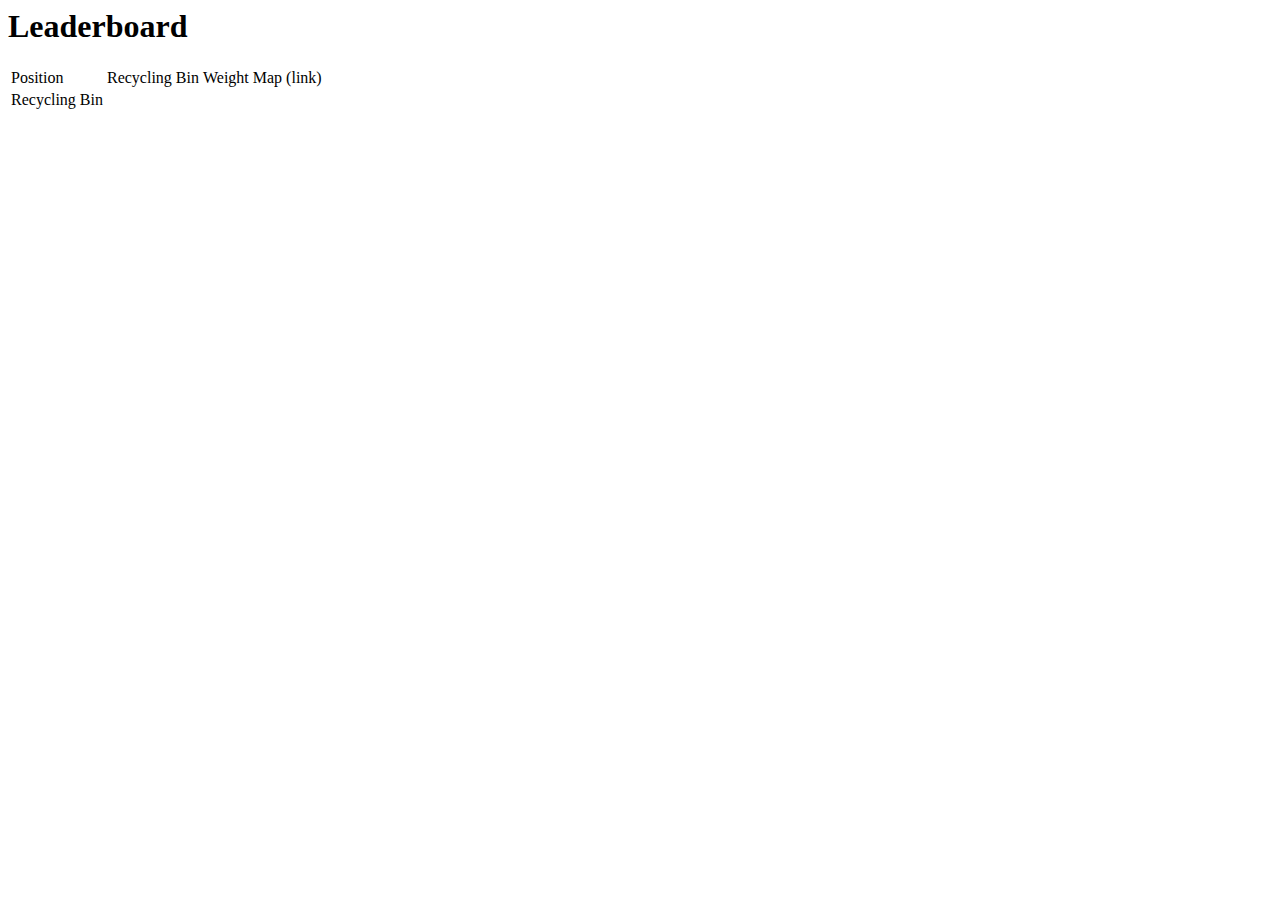
==== frontend/index.html @ 9b9af1f5 "Create frontend files" ====
<html>
<head>
    <title>Leaderboard | CampusConserve</title>
</head>
    
<body>
    <h1>Leaderboard</h1>
    <table>
        <tr>
            <td>Position</td>
            <td>Recycling Bin</td>
            <td>Weight</td>
            <td>Map (link)</td>
        </tr>
        <tr>
            <td>Recycling Bin</td>
        </tr>
    </table>
</body>
</html>
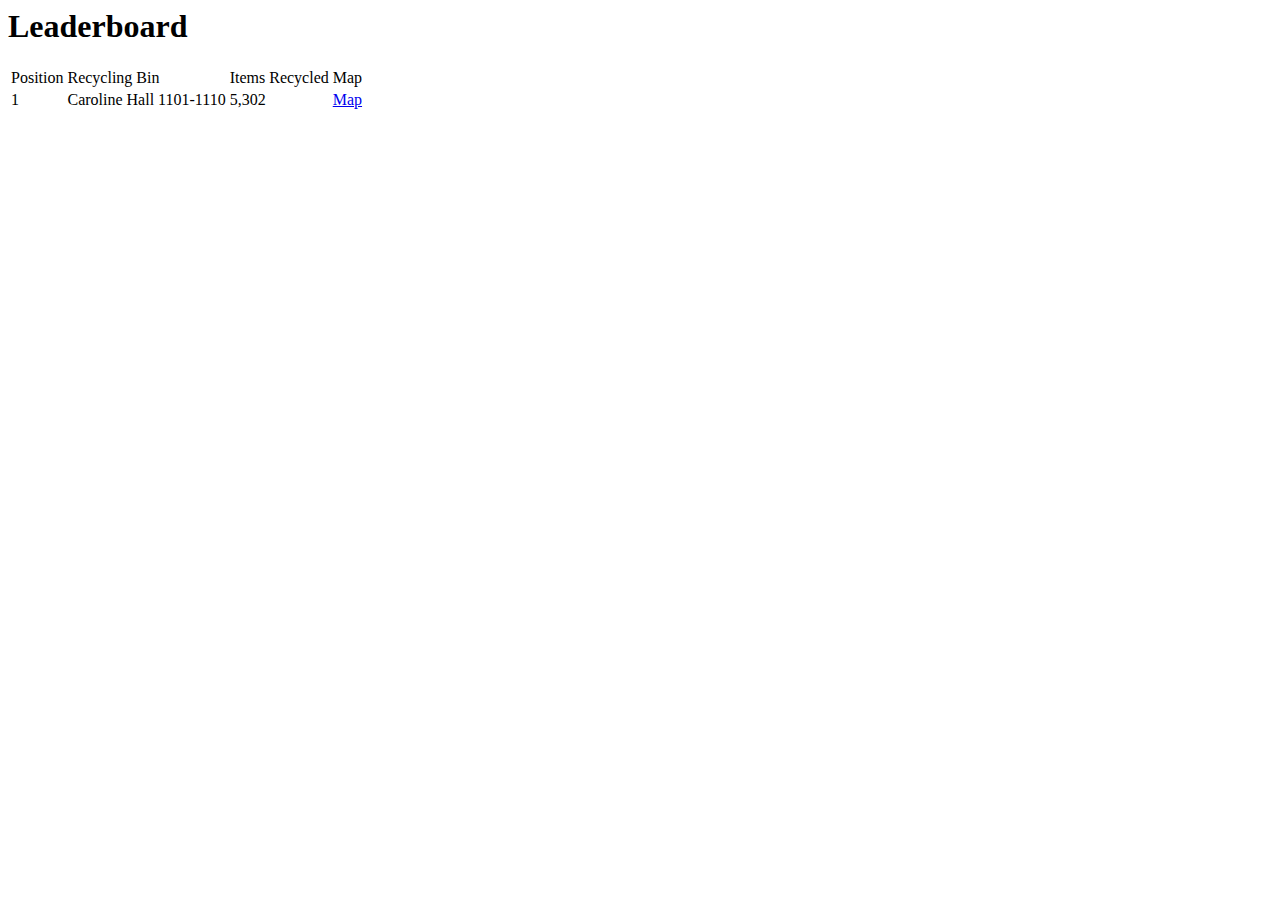
==== commit 9c390c6d: "Updated leaderboard webpage" ====
--- a/frontend/index.html
+++ b/frontend/index.html
@@ -1,20 +1,27 @@
 <html>
 <head>
     <title>Leaderboard | CampusConserve</title>
+    <link rel="stylesheet" type="text/css" href="stylesheet.css"  />
+    <link href="https://fonts.googleapis.com/css?family=Open+Sans:400,700" rel="stylesheet">
 </head>
-    
+
 <body>
-    <h1>Leaderboard</h1>
-    <table>
-        <tr>
-            <td>Position</td>
-            <td>Recycling Bin</td>
-            <td>Weight</td>
-            <td>Map (link)</td>
-        </tr>
-        <tr>
-            <td>Recycling Bin</td>
-        </tr>
-    </table>
+    <div class="leaderboard-wrapper">
+        <h1 class="leaderboard-title">Leaderboard</h1>
+        <table class="leaderboard">
+            <tr class="leaderboard__header">
+                <td>Position</td>
+                <td>Recycling Bin</td>
+                <td>Items Recycled</td>
+                <td>Map</td>
+            </tr>
+            <tr class="leaderboard__item">
+                <td>1</td>
+                <td>Caroline Hall 1101-1110</td>
+                <td>5,302</td>
+                <td><a href="#">Map</a></td>
+            </tr>
+        </table>
+    </div>
 </body>
-</html>+</html>
--- a/frontend/stylesheet.css
+++ b/frontend/stylesheet.css
@@ -0,0 +1 @@
+.class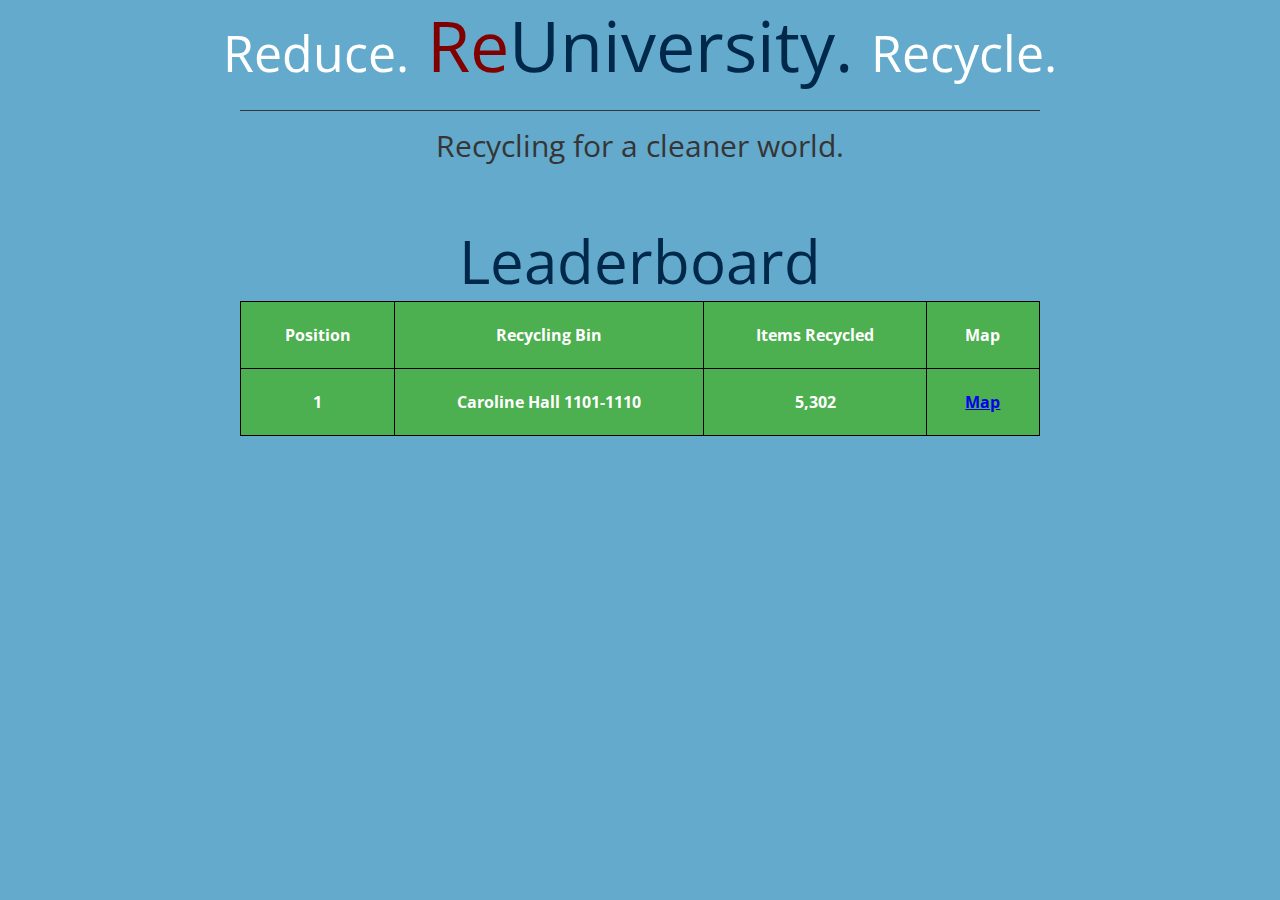
==== commit f71ffbc7: "Add header, change colors" ====
--- a/frontend/index.html
+++ b/frontend/index.html
@@ -6,6 +6,15 @@
 </head>
 
 <body>
+    <header class="header">
+        <h1 class="header--title"><span class="title--weak">
+            Reduce.</span> <span class="title--re">Re</span>University. <span class="title--weak">Recycle.</span>
+        </h1>
+        <div class="header--separator"></div>
+        <p class="header--tagline">
+            Recycling for a cleaner world.
+        </p>
+    </header>
     <div class="leaderboard-wrapper">
         <h1 class="leaderboard-title">Leaderboard</h1>
         <table class="leaderboard">
--- a/frontend/stylesheet.css
+++ b/frontend/stylesheet.css
@@ -1 +1,96 @@
-.class+/* http://meyerweb.com/eric/tools/css/reset/
+   v2.0 | 20110126
+   License: none (public domain)
+*/
+html, body, div, span, applet, object, iframe,
+h1, h2, h3, h4, h5, h6, p, blockquote, pre,
+a, abbr, acronym, address, big, cite, code,
+del, dfn, em, img, ins, kbd, q, s, samp,
+small, strike, strong, sub, sup, tt, var,
+b, u, i, center,
+dl, dt, dd, ol, ul, li,
+fieldset, form, label, legend,
+table, caption, tbody, tfoot, thead, tr, th, td,
+article, aside, canvas, details, embed,
+figure, figcaption, footer, header, hgroup,
+menu, nav, output, ruby, section, summary,
+time, mark, audio, video {
+  margin: 0;
+  padding: 0;
+  border: 0;
+  font-size: 100%;
+  font: inherit;
+  vertical-align: baseline; }
+
+/* HTML5 display-role reset for older browsers */
+article, aside, details, figcaption, figure,
+footer, header, hgroup, menu, nav, section {
+  display: block; }
+
+body {
+  line-height: 1; }
+
+ol, ul {
+  list-style: none; }
+
+blockquote, q {
+  quotes: none; }
+
+blockquote:before, blockquote:after,
+q:before, q:after {
+  content: '';
+  content: none; }
+
+table {
+  border-collapse: collapse;
+  border-spacing: 0; }
+
+body {
+  font-family: 'Open Sans', sans-serif;
+  background: #64aacc;
+  color: white; }
+
+.header {
+  margin: 10px 5px 70px;
+  text-align: center;
+  display: flex;
+  flex-flow: column; }
+  .header--title {
+    font-size: 70px;
+    color: #00284a; }
+  .header--separator {
+    width: 800px;
+    height: 1px;
+    margin: 30px auto 20px;
+    background-color: #353535; }
+  .header--tagline {
+    color: #353535;
+    font-size: 30px; }
+
+.title--re {
+  color: maroon; }
+.title--weak {
+  color: white;
+  font-size: 50px; }
+
+.leaderboard {
+  width: 800px;
+  border-collapse: collapse;
+  margin: auto; }
+  .leaderboard-wrapper {
+    display: flex;
+    flex-flow: column; }
+  .leaderboard-title {
+    text-align: center;
+    margin: 0 5px 10px;
+    font-size: 60px;
+    color: #00284a; }
+  .leaderboard td {
+    border: 1px solid black;
+    padding: 25px;
+    text-align: center;
+    color: white;
+    background-color: #4CAF50;
+    font-weight: 700; }
+
+/*# sourceMappingURL=stylesheet.css.map */
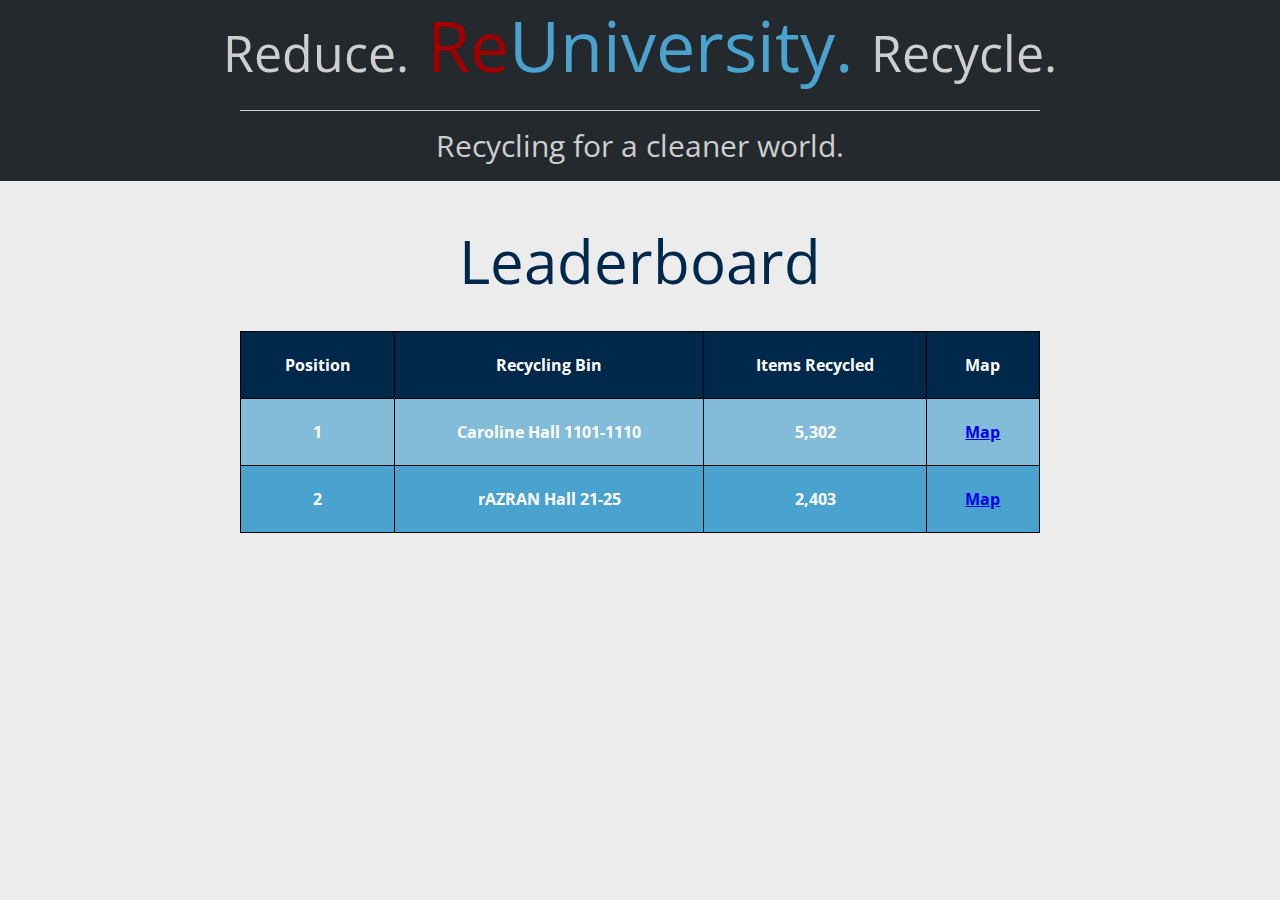
==== commit 6ad63613: "Refine frontend" ====
--- a/frontend/index.html
+++ b/frontend/index.html
@@ -7,8 +7,8 @@
 
 <body>
     <header class="header">
-        <h1 class="header--title"><span class="title--weak">
-            Reduce.</span> <span class="title--re">Re</span>University. <span class="title--weak">Recycle.</span>
+        <h1 class="header--title">
+            <span class="title--weak">Reduce.</span> <span class="title--re">Re</span>University. <span class="title--weak">Recycle.</span>
         </h1>
         <div class="header--separator"></div>
         <p class="header--tagline">
@@ -30,6 +30,12 @@
                 <td>5,302</td>
                 <td><a href="#">Map</a></td>
             </tr>
+            <tr class="leaderboard__item">
+                <td>2</td>
+                <td>rAZRAN Hall 21-25</td>
+                <td>2,403</td>
+                <td><a href="#">Map</a></td>
+            </tr>
         </table>
     </div>
 </body>
--- a/frontend/stylesheet.css
+++ b/frontend/stylesheet.css
@@ -47,30 +47,33 @@
 
 body {
   font-family: 'Open Sans', sans-serif;
-  background: #64aacc;
+  background: #ececec;
   color: white; }
 
 .header {
-  margin: 10px 5px 70px;
+  background-color: #24292e;
+  margin-bottom: 50px;
+  padding: 10px 5px;
   text-align: center;
   display: flex;
   flex-flow: column; }
   .header--title {
     font-size: 70px;
-    color: #00284a; }
+    color: #4aa3ce; }
   .header--separator {
     width: 800px;
     height: 1px;
     margin: 30px auto 20px;
-    background-color: #353535; }
+    background-color: #cecece; }
   .header--tagline {
-    color: #353535;
-    font-size: 30px; }
+    color: #cecece;
+    font-size: 30px;
+    margin-bottom: 10px; }
 
 .title--re {
-  color: maroon; }
+  color: #a00000; }
 .title--weak {
-  color: white;
+  color: #cecece;
   font-size: 50px; }
 
 .leaderboard {
@@ -82,7 +85,7 @@
     flex-flow: column; }
   .leaderboard-title {
     text-align: center;
-    margin: 0 5px 10px;
+    margin: 0 5px 40px;
     font-size: 60px;
     color: #00284a; }
   .leaderboard td {
@@ -90,7 +93,11 @@
     padding: 25px;
     text-align: center;
     color: white;
-    background-color: #4CAF50;
+    background-color: #4aa3ce;
     font-weight: 700; }
+  .leaderboard tr:nth-child(even) td {
+    background-color: rgba(74, 163, 206, 0.65); }
+  .leaderboard__header td {
+    background-color: #00284a; }
 
 /*# sourceMappingURL=stylesheet.css.map */
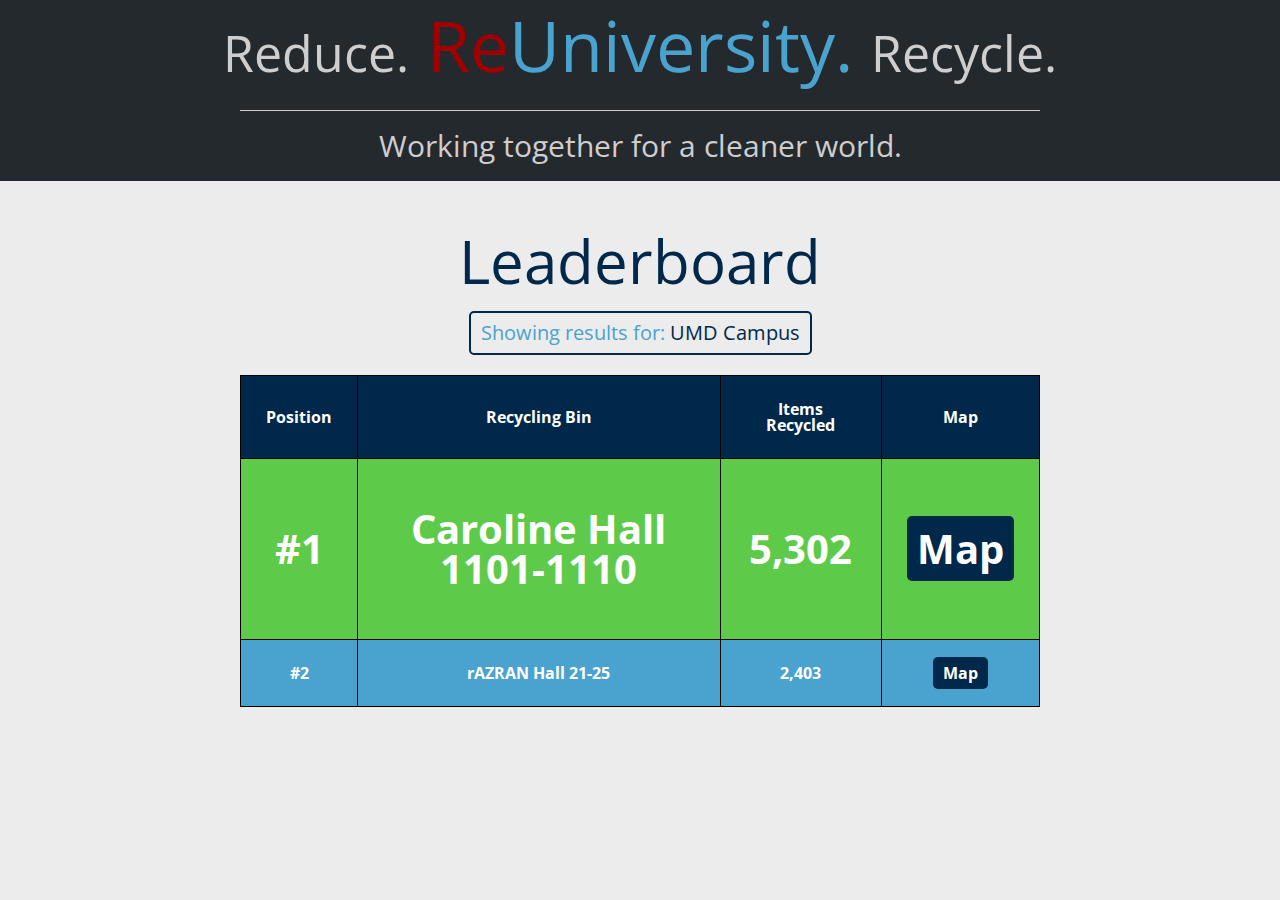
==== commit 54209a55: "Touched up frontend html/php" ====
--- a/frontend/index.html
+++ b/frontend/index.html
@@ -1,6 +1,6 @@
 <html>
 <head>
-    <title>Leaderboard | CampusConserve</title>
+    <title>Leaderboard | ReUniversity</title>
     <link rel="stylesheet" type="text/css" href="stylesheet.css"  />
     <link href="https://fonts.googleapis.com/css?family=Open+Sans:400,700" rel="stylesheet">
 </head>
@@ -12,11 +12,16 @@
         </h1>
         <div class="header--separator"></div>
         <p class="header--tagline">
-            Recycling for a cleaner world.
+            Working together for a cleaner world.
         </p>
     </header>
     <div class="leaderboard-wrapper">
         <h1 class="leaderboard-title">Leaderboard</h1>
+        <div class="leaderboard-location-wrapper">
+            <h2 class="leaderboard-location">
+                Showing results for: <span class="leaderboard-location--specific">UMD Campus</span>
+            </h2>
+        </div>
         <table class="leaderboard">
             <tr class="leaderboard__header">
                 <td>Position</td>
@@ -25,16 +30,16 @@
                 <td>Map</td>
             </tr>
             <tr class="leaderboard__item">
-                <td>1</td>
+                <td>#1</td>
                 <td>Caroline Hall 1101-1110</td>
                 <td>5,302</td>
-                <td><a href="#">Map</a></td>
+                <td><a  class="map-link" href="#">Map</a></td>
             </tr>
             <tr class="leaderboard__item">
-                <td>2</td>
+                <td>#2</td>
                 <td>rAZRAN Hall 21-25</td>
                 <td>2,403</td>
-                <td><a href="#">Map</a></td>
+                <td><a class="map-link" href="#">Map</a></td>
             </tr>
         </table>
     </div>
--- a/frontend/stylesheet.css
+++ b/frontend/stylesheet.css
@@ -50,6 +50,9 @@
   background: #ececec;
   color: white; }
 
+a {
+  color: #00284a; }
+
 .header {
   background-color: #24292e;
   margin-bottom: 50px;
@@ -79,14 +82,28 @@
 .leaderboard {
   width: 800px;
   border-collapse: collapse;
-  margin: auto; }
+  margin: auto;
+  margin-bottom: 40px; }
   .leaderboard-wrapper {
     display: flex;
     flex-flow: column; }
   .leaderboard-title {
     text-align: center;
-    margin: 0 5px 40px;
+    margin: 0 5px 20px;
     font-size: 60px;
+    color: #00284a; }
+  .leaderboard-location-wrapper {
+    margin-bottom: 20px;
+    display: flex; }
+  .leaderboard-location {
+    color: #4aa3ce;
+    text-align: center;
+    font-size: 20px;
+    margin: auto;
+    padding: 10px;
+    border: solid 2px #00284a;
+    border-radius: 5px; }
+  .leaderboard-location--specific {
     color: #00284a; }
   .leaderboard td {
     border: 1px solid black;
@@ -94,10 +111,23 @@
     text-align: center;
     color: white;
     background-color: #4aa3ce;
-    font-weight: 700; }
+    font-weight: 700;
+    vertical-align: middle; }
+  .leaderboard__header td {
+    background-color: #00284a; }
   .leaderboard tr:nth-child(even) td {
     background-color: rgba(74, 163, 206, 0.65); }
-  .leaderboard__header td {
-    background-color: #00284a; }
+  .leaderboard tr:nth-child(2) td {
+    background-color: #5eca49;
+    padding: 50px 25px;
+    font-size: 40px; }
+  .leaderboard .map-link {
+    color: white;
+    background-color: #00284a;
+    border-radius: 5px;
+    text-decoration: none;
+    padding: 5px 10px; }
+    .leaderboard .map-link:hover {
+      background-color: #0e4777; }
 
 /*# sourceMappingURL=stylesheet.css.map */
